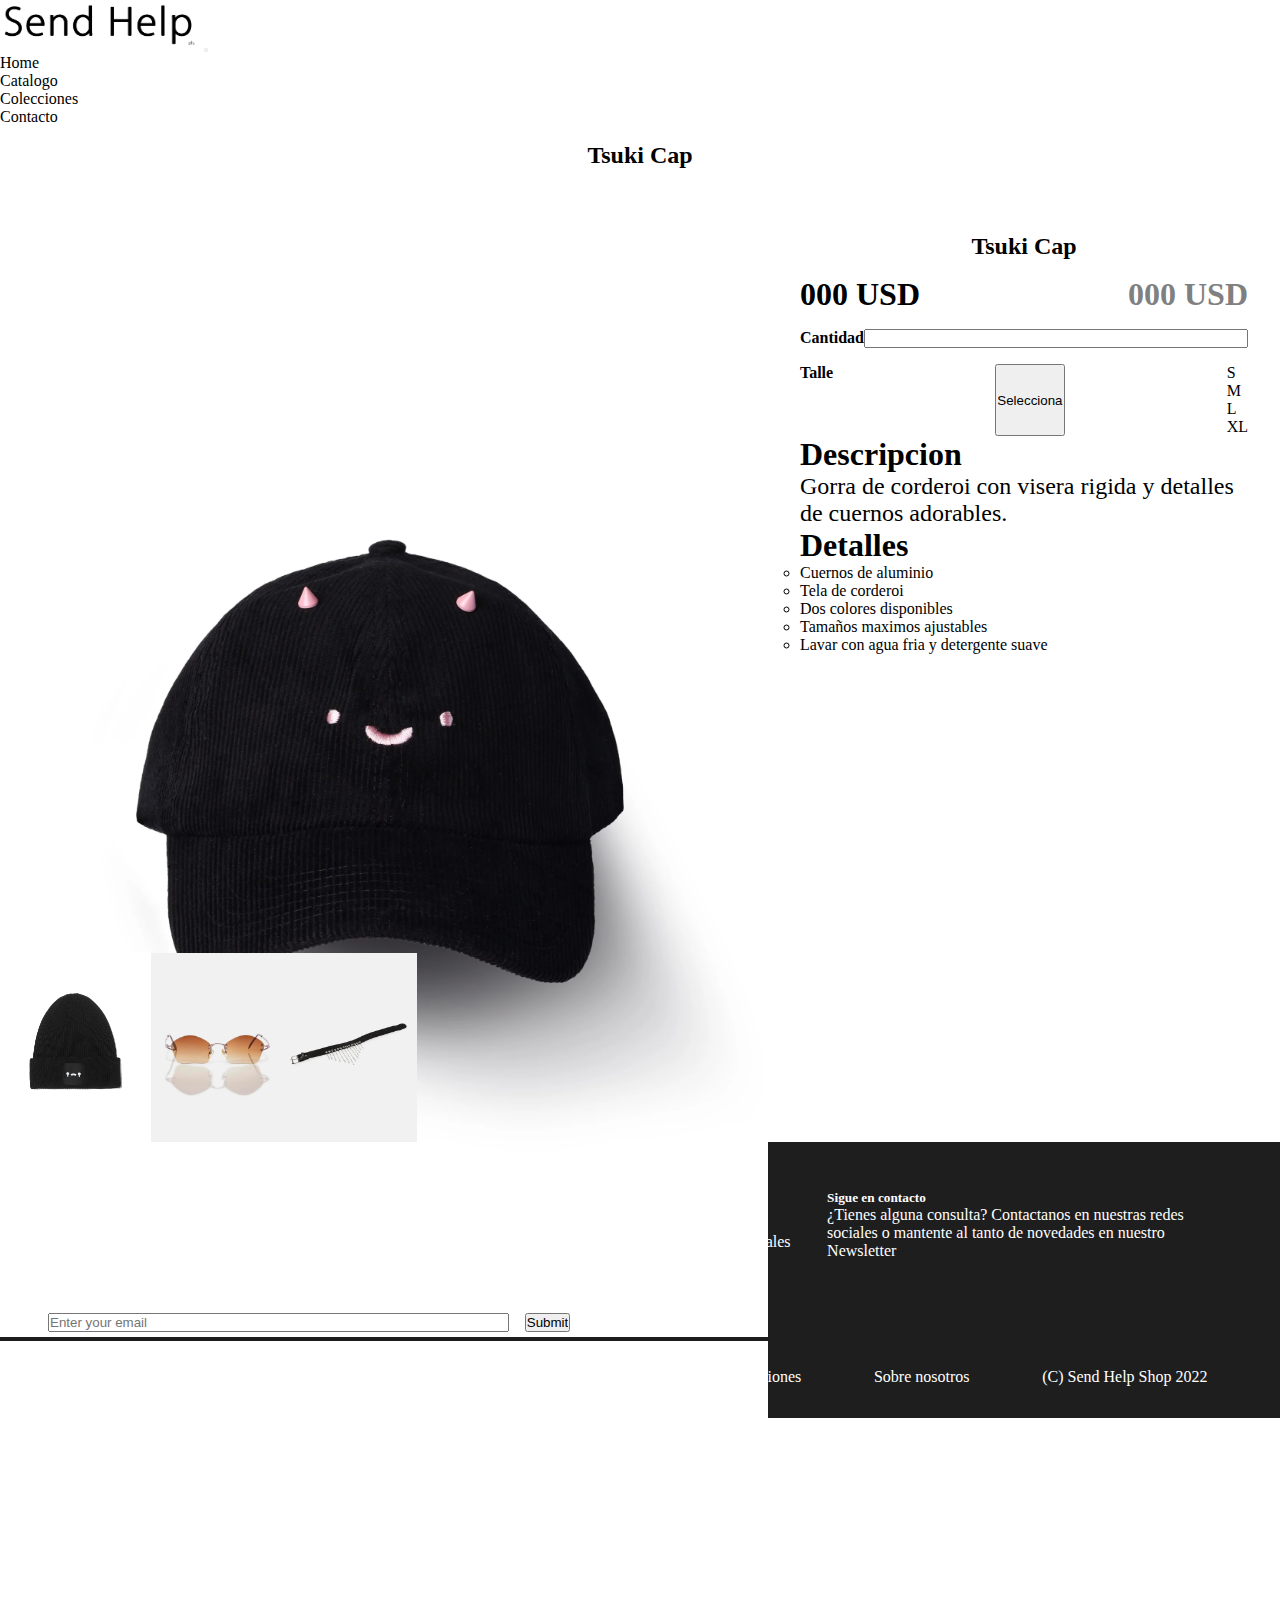
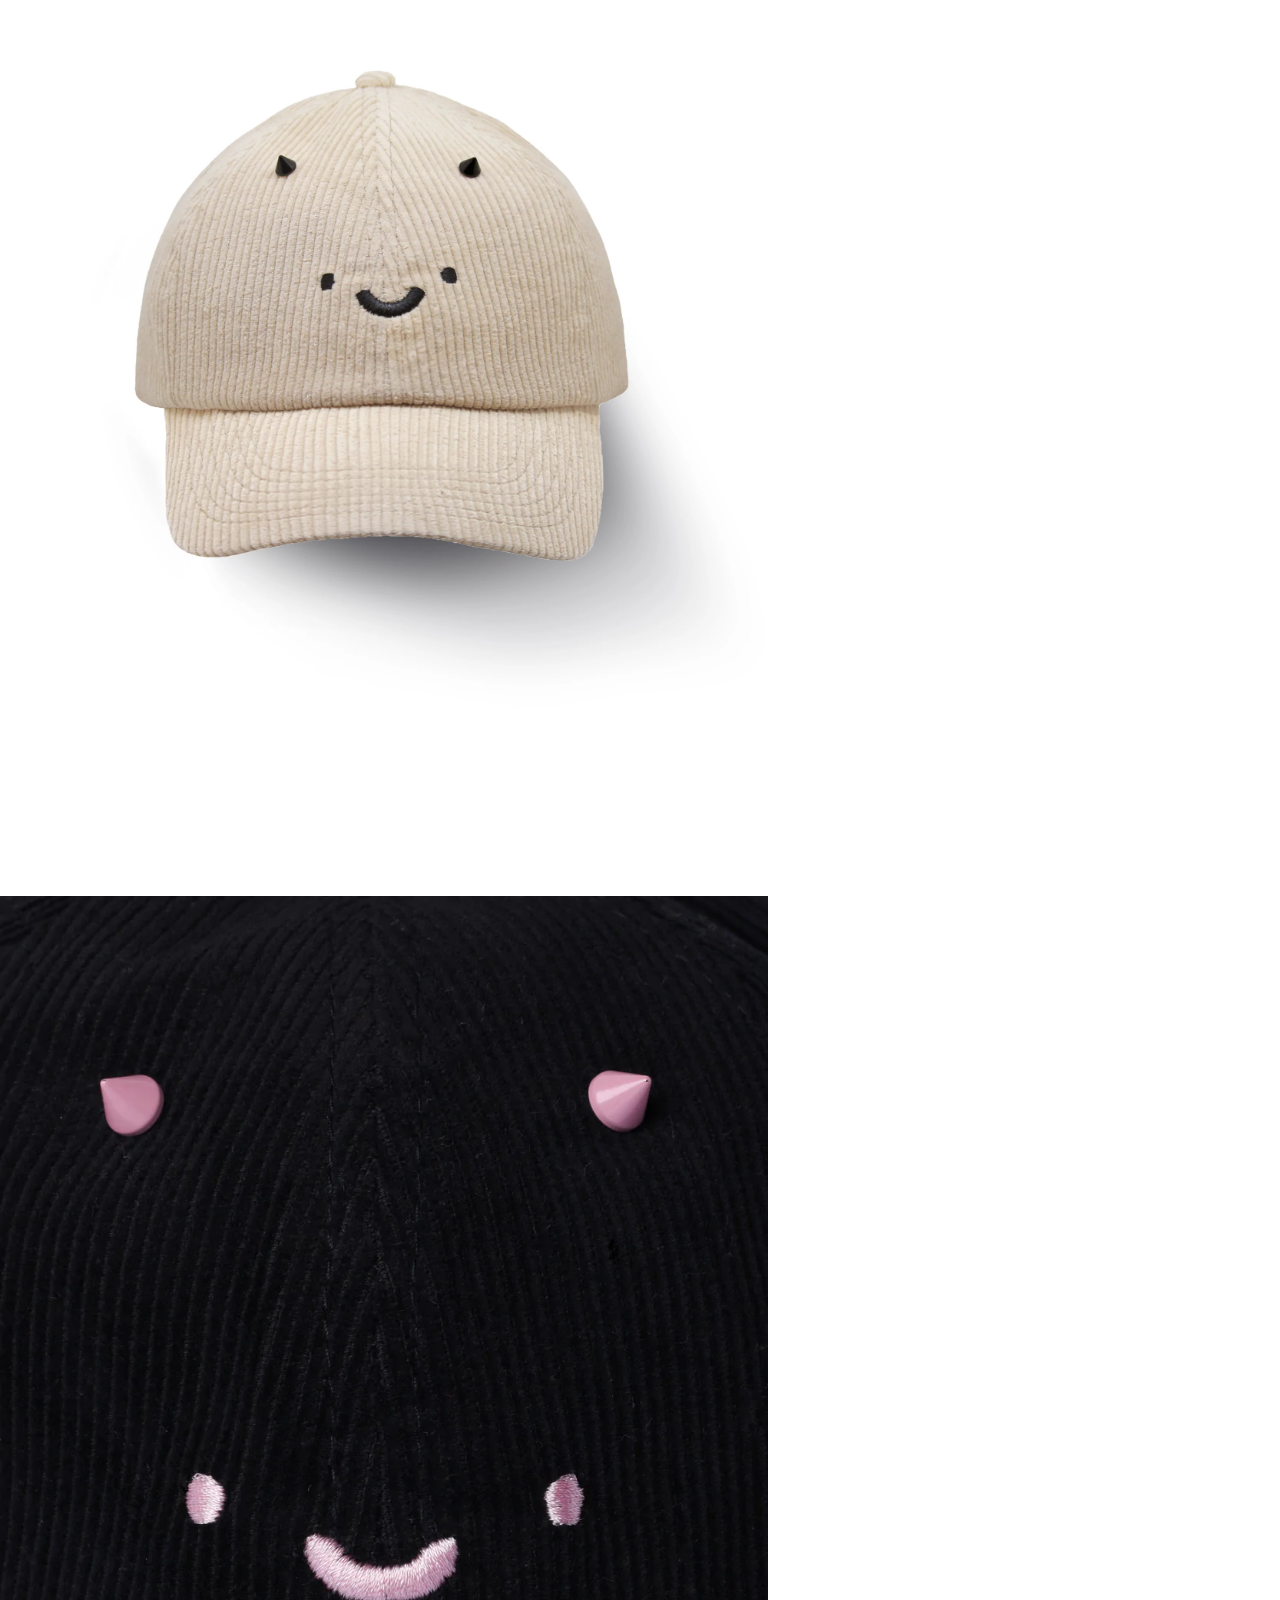
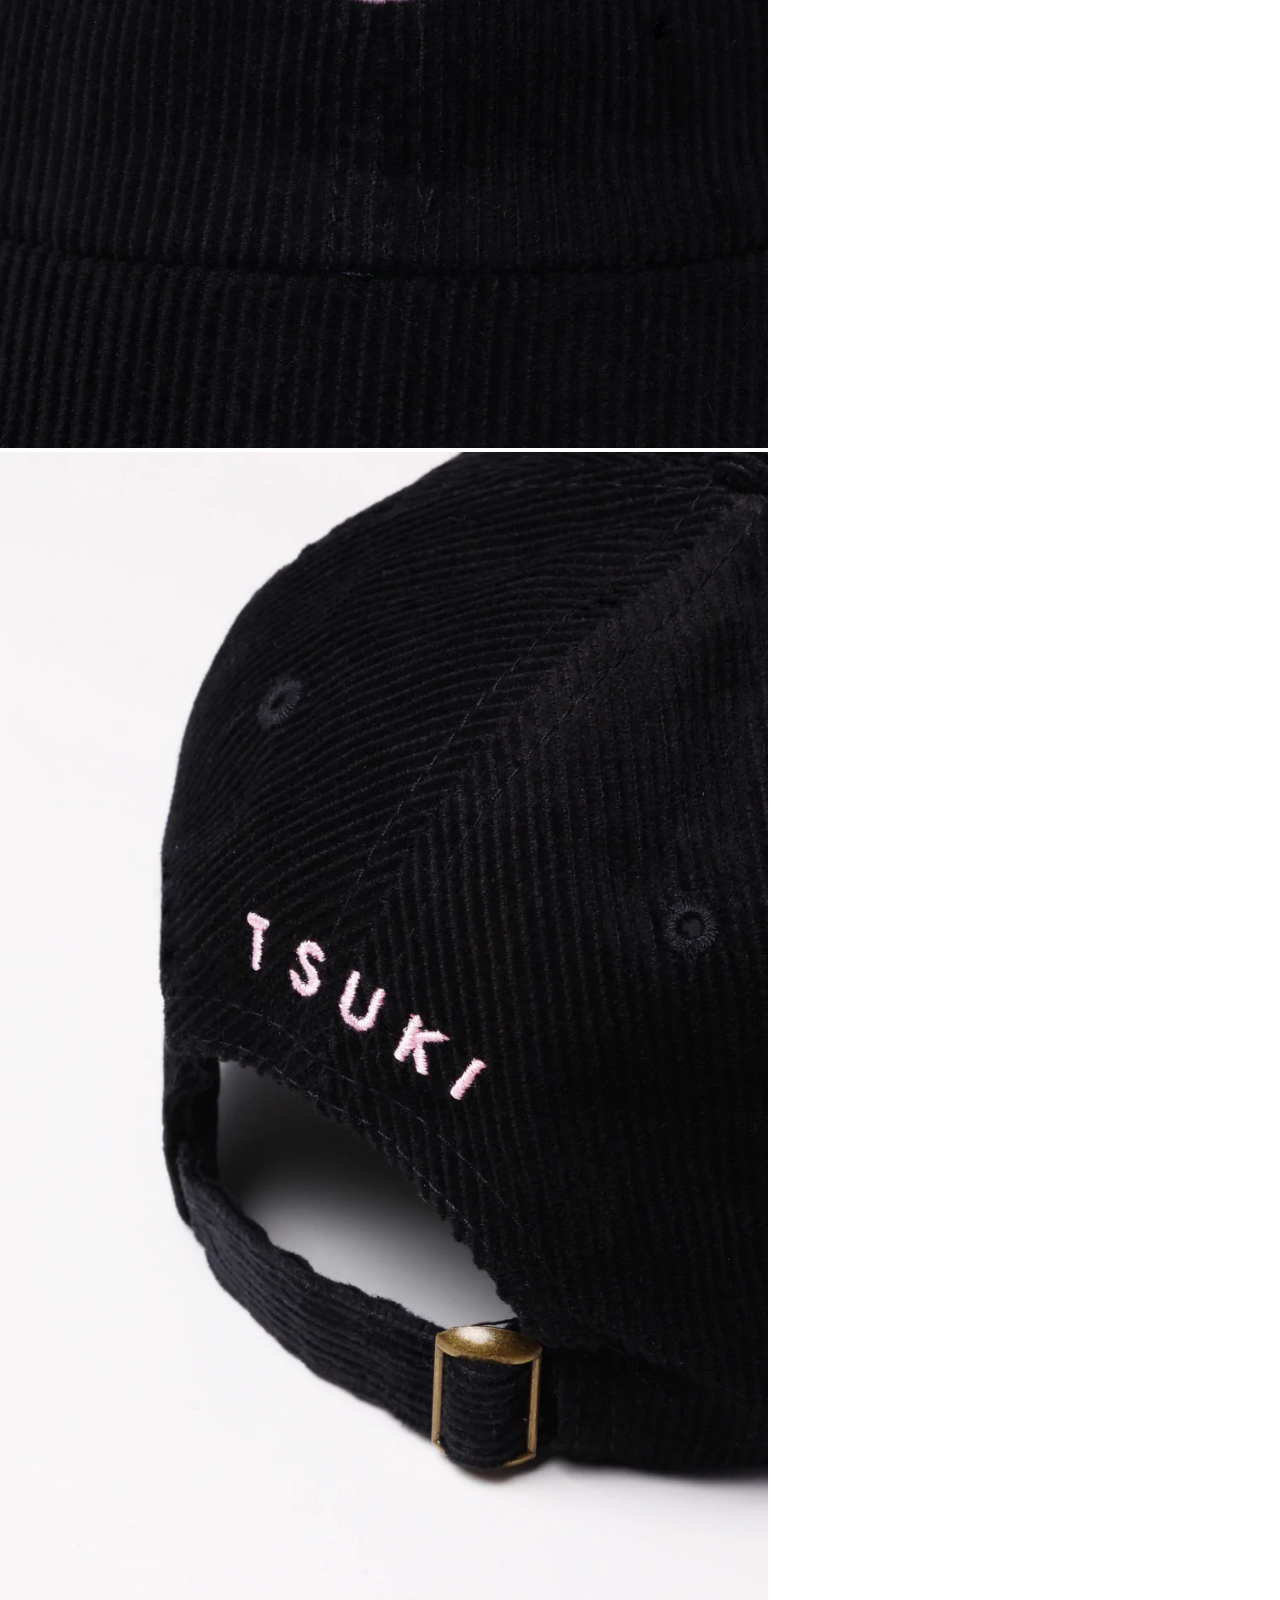
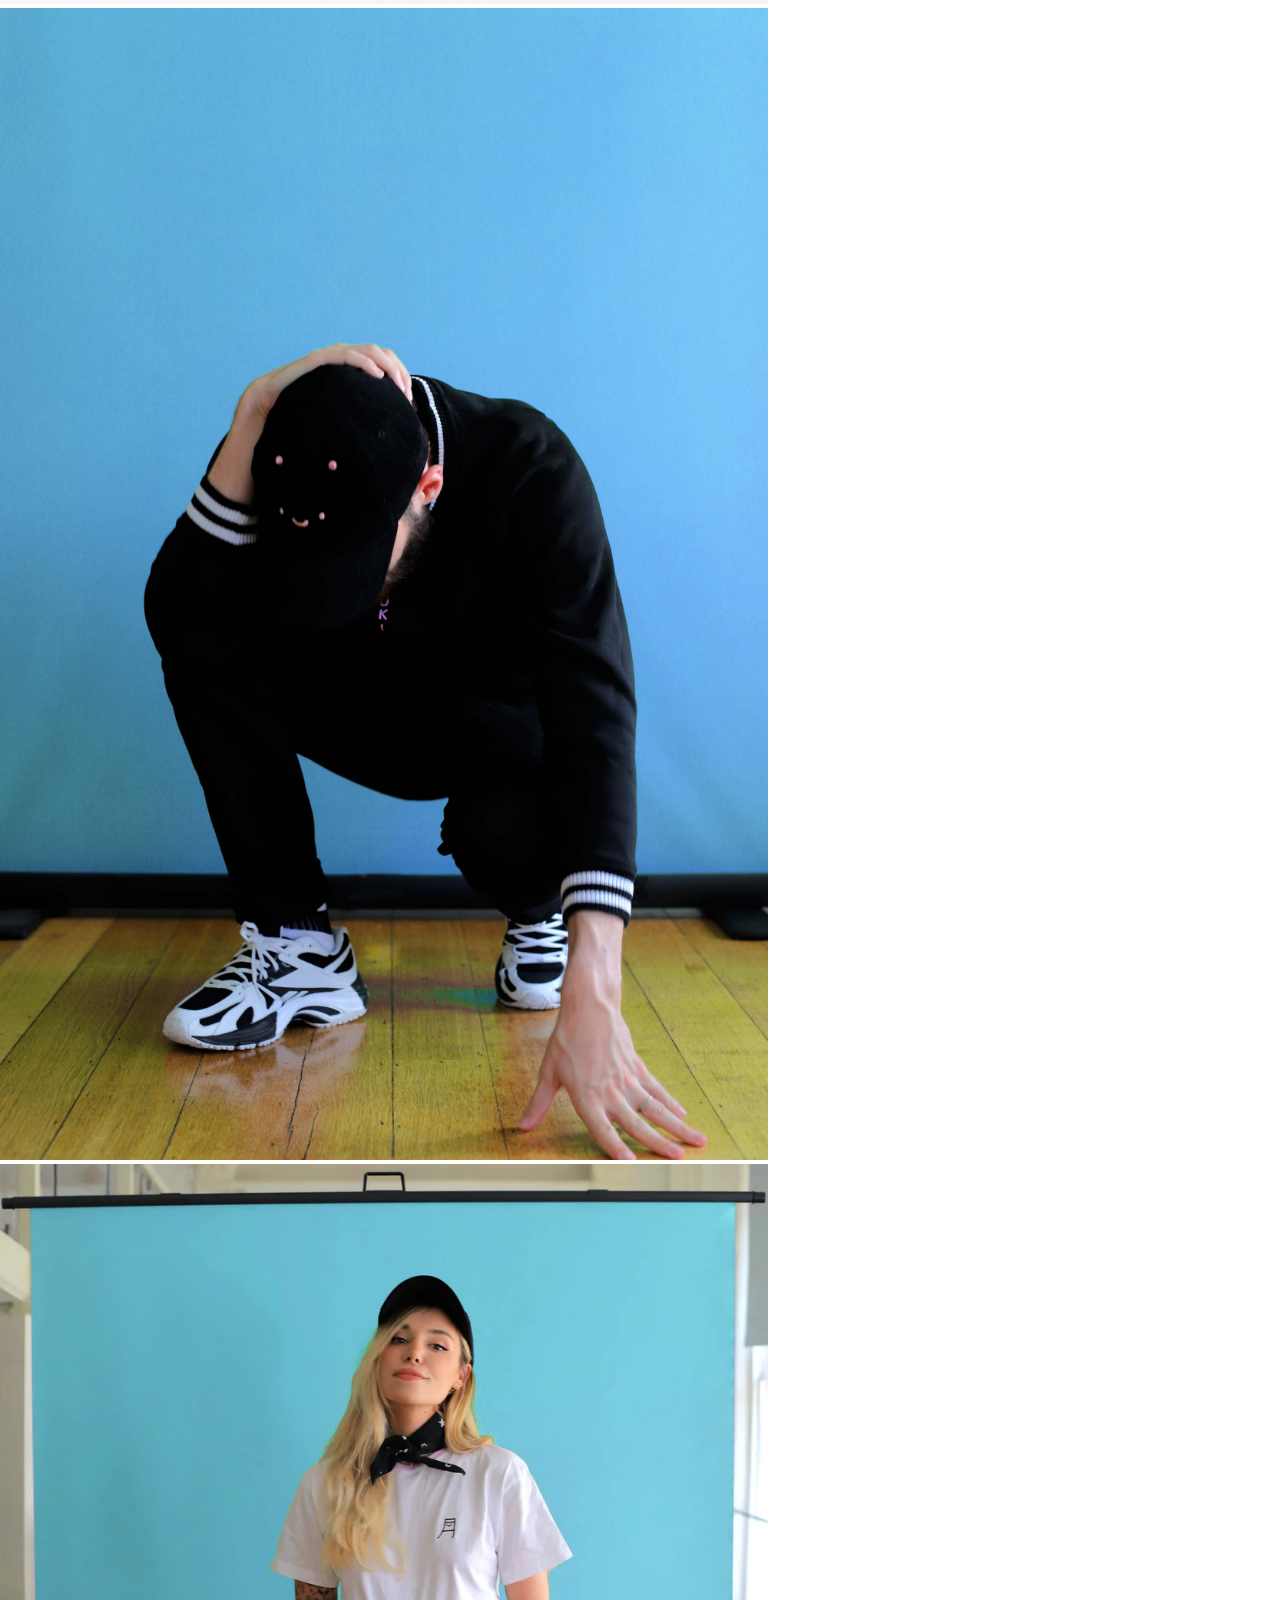
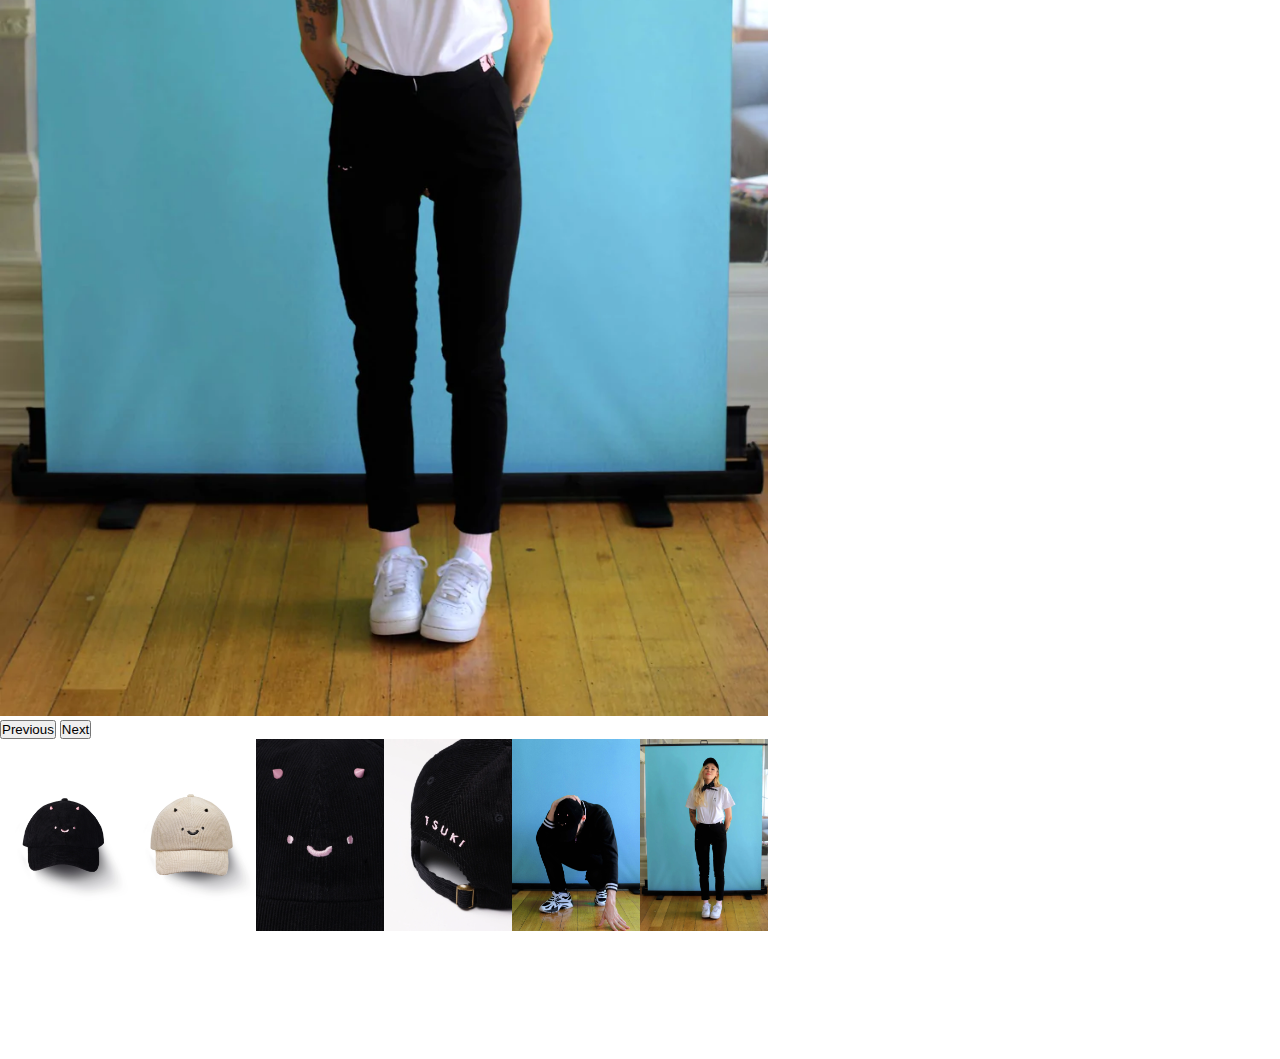
==== pages/articulo.html @ f2916c72 "Inicio de proyecto con SASS para Tercera Entrega" ====
<!DOCTYPE html>
<html lang="en">
<head>
    <meta charset="UTF-8">
    <meta http-equiv="X-UA-Compatible" content="IE=edge">
    <meta name="viewport" content="width=device-width, initial-scale=1.0">
    <link href="https://cdn.jsdelivr.net/npm/bootstrap@5.3.0-alpha1/dist/css/bootstrap.min.css" rel="stylesheet" integrity="sha384-GLhlTQ8iRABdZLl6O3oVMWSktQOp6b7In1Zl3/Jr59b6EGGoI1aFkw7cmDA6j6gD" crossorigin="anonymous">
    <link rel="stylesheet" href="../css/style.css">
    <link rel="shortcut icon" href="../assets/logo/Send Help Logo.jpg" type="image/x-icon">
    <title>Send help | Articulo</title>
</head>
<body>

    <header class="container-fluid">
        <nav class="navbar navbar-expand-xl bg-light">

            <div class="container-fluid position-relative">

                <a class="navbar-brand position-relative top-0 start-50 translate-middle-x"
                    href="../index.html"><img class="nav_Logo"
                        src="../assets/logo/SendHelpLetras-removebg-preview.png" alt=""></a>

                <button class="navbar-toggler" type="button" data-bs-toggle="collapse" data-bs-target="#navbarNav"
                    aria-controls="navbarNav" aria-expanded="false" aria-label="Toggle navigation">
                    <span class="navbar-toggler-icon"></span>
                </button>

                <div class="collapse navbar-collapse" id="navbarNav">
                    <ul class="navbar-nav">
                        <li class="nav-item">
                            <a class="nav-link" href="../index.html">Home</a>
                        </li>
                        <li class="nav-item">
                            <a class="nav-link active" aria-current="page" href="./catalogo.html">Catalogo</a>
                        </li>
                        <li class="nav-item">
                            <a class="nav-link" href="./colecciones.html">Colecciones</a>
                        </li>
                        <li class="nav-item">
                            <a class="nav-link" href="./contacto.html">Contacto</a>
                        </li>
                    </ul>
                </div>
            </div>
        </nav>
    </header>

    <main>
        <h2>Tsuki Cap</h2>

        <div class="contenedor_Articulo">

            <div class="contenedor_imagenesArticulo">
                <div>
                    <section class="carrusel_Articulo">
                        <div id="carouselExample" class="carousel slide">
                            <div class="carousel-inner">
                                <div class="carousel-item active">
                                    <img src="../assets/items/itemModelo/1_947bdbda-9393-4271-b7d5-4ad344089742_3000x.jpg" alt="...">
                                </div>
                                <div class="carousel-item">
                                    <img src="../assets/items/itemModelo/TSUKIFINALBEIGECORDCAP_3000x.jpg" alt="...">
                                </div>
                                <div class="carousel-item">
                                    <img src="../assets/items/itemModelo/3-2_900x.jpg" alt="...">
                                </div>
                                <div class="carousel-item">
                                    <img src="../assets/items/itemModelo/4_121a24c6-5c6f-457e-956a-53cdf0ed9ec7_900x.jpg" alt="...">
                                </div>
                                <div class="carousel-item">
                                    <img src="../assets/items/itemModelo/4_ff83d122-80fb-4cc2-90c5-317398b407e3_3000x.jpg" alt="...">
                                </div>
                                <div class="carousel-item">
                                    <img src="../assets/items/itemModelo/IMG_7463XX1_900x.jpg" alt="...">
                                </div>
                            </div>

                            <button class="carousel-control-prev" type="button" data-bs-target="#carouselExample" data-bs-slide="prev">
                                <span class="carousel-control-prev-icon" aria-hidden="true"></span>
                                <span class="visually-hidden">Previous</span>
                            </button>
                            <button class="carousel-control-next" type="button" data-bs-target="#carouselExample" data-bs-slide="next">
                                <span class="carousel-control-next-icon" aria-hidden="true"></span>
                                <span class="visually-hidden">Next</span>
                            </button>
                        </div>
                    </section>

                    <section class="contenedor_selectorImagenes">
                        <ul class="selector_Imagenes">
                            <li><img src="../assets/items/itemModelo/1_947bdbda-9393-4271-b7d5-4ad344089742_3000x.jpg" alt=""></li>
                            <li><img src="../assets/items/itemModelo/TSUKIFINALBEIGECORDCAP_3000x.jpg" alt=""></li>
                            <li><img src="../assets/items/itemModelo/3-2_900x.jpg" alt=""></li>
                            <li><img src="../assets/items/itemModelo/4_121a24c6-5c6f-457e-956a-53cdf0ed9ec7_900x.jpg" alt=""></li>
                            <li><img src="../assets/items/itemModelo/4_ff83d122-80fb-4cc2-90c5-317398b407e3_3000x.jpg" alt=""></li>
                            <li><img src="../assets/items/itemModelo/IMG_7463XX1_900x.jpg" alt=""></li>
                        </ul>
                    </section>
                </div>

                <section class="descripcion_Articulo">
                    <h2>Tsuki Cap</h2>
                    <div class="precio_Articulo">
                        <h3 class="precio_Principal">000 USD</h3>
                        <h3 class="precio_Secundario">000 USD</h3>
                    </div>

                    <div class="selectores_Articulo">

                        <div class="selector_Cantidad">
                            <h4>Cantidad</h4>
                            <input type="number">
                        </div>

                        <div class="selector_Talle">
                            <h4>Talle</h4>
                            <button class="btn btn-secondary dropdown-toggle" type="button" data-bs-toggle="dropdown" aria-expanded="false">
                                Selecciona
                            </button>
                            <ul class="dropdown-menu">
                                <li><a class="dropdown-item" href="#">S</a></li>
                                <li><a class="dropdown-item" href="#">M</a></li>
                                <li><a class="dropdown-item" href="#">L</a></li>
                                <li><a class="dropdown-item" href="#">XL</a></li>
                            </ul>
                        </div>

                    </div>

                    <div>
                        <h3>Descripcion</h3>
                        <p>Gorra de corderoi con visera rigida y detalles de cuernos adorables.</p>
                    </div>

                    <div>
                        <h3>Detalles</h3>
                        <ul class="lista_detallesArticulo">
                            <li>Cuernos de aluminio</li>
                            <li>Tela de corderoi</li>
                            <li>Dos colores disponibles</li>
                            <li>Tamaños maximos ajustables</li>
                            <li>Lavar con agua fria y detergente suave</li>
                        </ul>
                    </div>

                </section>
                
            </div>

            <section class="contenedor_articulosSimilares">
                <ul class="articulosSimilares">
                    <li><img src="../assets/items/Accesorios/blacksadbeaniehero11_551d4437-b3ef-46f5-9b66-53be0fa9742d_3000x.jpg" alt=""></li>
                    <li><img src="../assets/items/Accesorios/csSOk3qRBYEyAIROTX3K0BzNfmSfKBst-24.jpg" alt=""></li>
                    <li><img src="../assets/items/Accesorios/PETXSUXO0dZuJSAOC5gVINvfIGoV1FeS-24.jpg" alt=""></li>
                </ul>
            </section>

        </div>

    </main>

    <footer>

        <div class="contenedor_Filosofia">
            <div class="textBox_Filosofia">
                <h5>Diseño creativo</h5>
                <p>Catalogo diseñado de una forma creativa y divertida con cariño puesto en cada uno de los articulos</p>
            </div>
            <div class="textBox_Filosofia">
                <h5>Etica en los recursos</h5>
                <p>Nos aseguramos que nuestros productos provengan de origen responsable, asegurando la calidad de los materiales</p>
            </div>
            <div class="textBox_Filosofia">
                <h5>Sigue en contacto</h5>
                <p>¿Tienes alguna consulta? Contactanos en nuestras redes sociales o mantente al tanto de novedades en nuestro Newsletter</p>
            </div>
        </div>

        <div class="contenedor_Contactos">

                <div class="newsletter">
                    <h5>Newsletter</h5>
                    <div class="cont_newsletter">
                        <input class="textField_newsletter" type="text" placeholder="Enter your email">
                        <input type="submit" value="Submit">
                    </div>
                </div>

                <div class="redesSociales">
                    <h5>Redes Sociales</h5>
                    <div class="cont_redesSociales">
                        <a class="logos_redesSociales" href="https://www.instagram.com">
                            <img src="../assets/logo/instagram.png" alt="">
                        </a>

                        <a class="logos_redesSociales" href="https://www.facebook.com">
                            <img src="../assets/logo/facebook.png" alt="">
                        </a>
                    </div>
                </div>
        </div>
            
            <ul class="contenedor_ListBottom">
                <li><a href="">Atencion al cliente</a></li>
                <li><a href="">Informacion de envio</a></li>
                <li><a href="">Colaboraciones</a></li>
                <li><a href="">Terminos y condiciones</a></li>
                <li><a href="">Sobre nosotros</a></li>
                <li><a href="">(C) Send Help Shop 2022</a></li>
            </ul>
        
        </div>

    </footer>

</body>
    <script src="https://cdn.jsdelivr.net/npm/@popperjs/core@2.11.6/dist/umd/popper.min.js" integrity="sha384-oBqDVmMz9ATKxIep9tiCxS/Z9fNfEXiDAYTujMAeBAsjFuCZSmKbSSUnQlmh/jp3" crossorigin="anonymous"></script>

    <script src="https://cdn.jsdelivr.net/npm/bootstrap@5.3.0-alpha1/dist/js/bootstrap.min.js" integrity="sha384-mQ93GR66B00ZXjt0YO5KlohRA5SY2XofN4zfuZxLkoj1gXtW8ANNCe9d5Y3eG5eD" crossorigin="anonymous"></script>
</html>
---- css/style.css ----
@import url("https://fonts.googleapis.com/css2?family=Open+Sans:wght@300&display=swap");
h2 h3 p {
  font-style: "Open Sans"; }

* {
  margin: 0;
  padding: 0;
  box-sizing: border-box; }
  * a {
    text-decoration: none;
    color: black; }
  * ul, * li {
    list-style-type: none;
    margin: 0;
    padding: 0; }

.nav_Logo {
  width: 200px;
  height: 50px; }

footer {
  background-color: #1e1e1e;
  color: white;
  padding: 2rem; }
  footer a {
    color: white; }
  footer .contenedor_Filosofia {
    display: flex;
    flex-direction: column;
    align-items: center; }
    footer .contenedor_Filosofia .textBox_Filosofia {
      margin: 1rem; }
  footer .contenedor_Contactos {
    display: flex;
    flex-direction: column;
    align-items: center;
    margin-bottom: 1rem; }
    footer .contenedor_Contactos .newsletter {
      display: flex;
      flex-direction: column;
      width: 90%;
      margin-bottom: 1rem; }
      footer .contenedor_Contactos .newsletter .cont_newsletter {
        display: flex;
        flex-direction: row;
        gap: 1rem; }
        footer .contenedor_Contactos .newsletter .cont_newsletter .textField_newsletter {
          width: 80%; }
    footer .contenedor_Contactos .redesSociales {
      display: flex;
      flex-direction: column;
      width: 90%;
      margin-bottom: 1rem; }
      footer .contenedor_Contactos .redesSociales .cont_redesSociales {
        display: flex;
        flex-direction: row;
        gap: 0.5rem; }
        footer .contenedor_Contactos .redesSociales .cont_redesSociales .logos_redesSociales img {
          width: 24px;
          height: 24px; }
  footer .contenedor_ListBottom {
    display: flex;
    justify-content: space-around;
    flex-wrap: wrap;
    padding: 0 1rem;
    gap: 2%; }

main h2 {
  text-align: center;
  margin: 1rem; }

main h3 {
  font-size: xx-large; }

main p {
  font-size: x-large; }

main .contenedor_carruselInicio .item_Carrusel img {
  width: fit-content;
  height: 80vh;
  object-fit: cover; }

main .contenedor_carruselOfertas .imagen_Card {
  display: flex;
  height: 120vw;
  align-items: center;
  justify-content: center; }
  main .contenedor_carruselOfertas .imagen_Card img {
    max-width: 95%;
    max-height: 95%; }

main .contenedor_carruselOfertas .card-body {
  display: flex;
  align-items: flex-end;
  justify-content: center;
  height: 100%;
  width: 100%; }

main .contenedor_Novedades .contenedor_overlayNovedades {
  position: relative; }
  main .contenedor_Novedades .contenedor_overlayNovedades img {
    opacity: 1;
    display: block;
    max-width: 100%;
    height: 50vh;
    object-fit: cover;
    transition: .5s ease;
    backface-visibility: hidden; }
  main .contenedor_Novedades .contenedor_overlayNovedades .texto_Novedades {
    transition: .5s ease;
    opacity: 0;
    position: absolute;
    top: 50%;
    left: 45%;
    transform: translate(-40%, -40%);
    -ms-transform: translate(-40%, -40%); }
  main .contenedor_Novedades .contenedor_overlayNovedades .texto_NovedadesNoHover {
    position: absolute;
    top: 50%;
    left: 45%;
    transform: translate(-40%, -40%);
    -ms-transform: translate(-40%, -40%);
    color: white;
    text-shadow: 1px 2px rgba(0, 0, 0, 0.603);
    font-size: larger; }
  main .contenedor_Novedades .contenedor_overlayNovedades:hover img {
    opacity: 0.5; }
  main .contenedor_Novedades .contenedor_overlayNovedades:hover .texto_Novedades {
    opacity: 1; }

main h2 {
  text-align: center; }

main .contenedor_Categoria {
  display: grid;
  grid-template-columns: repeat(2, 1fr);
  grid-template-rows: repeat(2, 1fr); }
  main .contenedor_Categoria div img {
    object-fit: cover;
    width: 100%;
    height: 100%; }

main .contenedor_Coleccion .caratula_Coleccion img {
  object-fit: cover;
  width: 100%;
  height: 100%;
  overflow: hidden; }

main .contenedor_Coleccion .contenedor_itemsColeccion {
  display: grid;
  grid-template-columns: repeat(2, 1fr);
  grid-template-rows: repeat(2, 1fr); }
  main .contenedor_Coleccion .contenedor_itemsColeccion div img {
    object-fit: cover;
    width: 100%;
    height: 100%; }

main .contenedor_Contacto {
  display: flex;
  flex-direction: column;
  margin: 1rem;
  height: auto; }
  main .contenedor_Contacto .contenedor_Formulario fieldset {
    display: flex;
    flex-direction: column; }
    main .contenedor_Contacto .contenedor_Formulario fieldset .textfield_Datos input {
      width: 100%; }
    main .contenedor_Contacto .contenedor_Formulario fieldset .textfield_Datos textarea {
      width: 100%; }
  main .contenedor_Contacto .contenedor_Formulario .botones_Formulario {
    padding: 0.5rem; }
    main .contenedor_Contacto .contenedor_Formulario .botones_Formulario input {
      padding: 0.5rem; }
  main .contenedor_Contacto .contenedor_Informacion {
    margin: 1rem;
    background-color: #ebebeb; }

main .contenedor_Articulo .carrusel_Articulo {
  display: flex; }
  main .contenedor_Articulo .carrusel_Articulo .carousel-item img {
    max-width: 100%;
    max-height: 100%; }

main .contenedor_Articulo .contenedor_selectorImagenes .selector_Imagenes {
  display: flex; }
  main .contenedor_Articulo .contenedor_selectorImagenes .selector_Imagenes li {
    height: 25vw; }
    main .contenedor_Articulo .contenedor_selectorImagenes .selector_Imagenes li img {
      max-width: 100%;
      max-height: 100%; }

main .contenedor_Articulo .descripcion_Articulo {
  margin: 2rem; }
  main .contenedor_Articulo .descripcion_Articulo .precio_Articulo {
    display: flex;
    justify-content: space-between; }
    main .contenedor_Articulo .descripcion_Articulo .precio_Articulo .precio_Secundario {
      color: gray; }
  main .contenedor_Articulo .descripcion_Articulo .selectores_Articulo .selector_Talle {
    display: flex;
    justify-content: space-between;
    padding-top: 1rem; }
  main .contenedor_Articulo .descripcion_Articulo .selectores_Articulo .selector_Cantidad {
    display: flex;
    justify-content: space-between;
    padding-top: 1rem; }
    main .contenedor_Articulo .descripcion_Articulo .selectores_Articulo .selector_Cantidad input {
      width: 30vw; }
  main .contenedor_Articulo .descripcion_Articulo .lista_detallesArticulo li {
    list-style-type: circle; }

main .contenedor_Articulo .contenedor_articulosSimilares .articulosSimilares {
  display: flex; }
  main .contenedor_Articulo .contenedor_articulosSimilares .articulosSimilares li {
    height: 21vh;
    justify-content: space-around; }
    main .contenedor_Articulo .contenedor_articulosSimilares .articulosSimilares li img {
      max-width: 100%;
      max-height: 100%; }

@media screen and (min-width: 1200px) {
  main .contenedor_carruselInicio .item_Carrusel img {
    object-position: top; }
  main .contenedor_carruselOfertas .card {
    width: calc(100%/3);
    position: relative; }
    main .contenedor_carruselOfertas .card .imagen_Card {
      flex-direction: row;
      height: 45vw;
      align-items: center;
      justify-content: center; }
  main .contenedor_Novedades img {
    width: fit-content;
    margin-left: auto;
    margin-right: auto; }
  main .contenedor_Categoria {
    grid-template-columns: repeat(4, 1fr);
    grid-template-rows: repeat(1, 1fr); }
  main .contenedor_Coleccion {
    display: flex;
    flex-direction: column;
    justify-content: space-around; }
    main .contenedor_Coleccion div {
      display: flex;
      flex-direction: row; }
  main .contenedor_Articulo {
    display: flex;
    flex-direction: column; }
    main .contenedor_Articulo .contenedor_imagenesArticulo {
      display: flex;
      flex-direction: row;
      justify-content: space-around;
      height: 60vw; }
      main .contenedor_Articulo .contenedor_imagenesArticulo div .carrusel_Articulo .carousel-item {
        width: 100%; }
        main .contenedor_Articulo .contenedor_imagenesArticulo div .carrusel_Articulo .carousel-item img {
          max-width: 100%;
          max-height: 100%; }
  main .contenedor_Contacto {
    flex-direction: row;
    justify-content: space-around; }
    main .contenedor_Contacto .contenedor_Formulario {
      width: 70%; }
    main .contenedor_Contacto .contenedor_Informacion {
      display: flex;
      flex-direction: column;
      justify-content: center; }
  footer .contenedor_Filosofia {
    display: flex;
    flex-direction: row; }
  footer .contenedor_Contactos {
    display: flex;
    flex-direction: row;
    justify-content: space-around; }
    footer .contenedor_Contactos .newsletter {
      margin: 1rem; }
    footer .contenedor_Contactos .redesSociales {
      margin: 1rem; } }
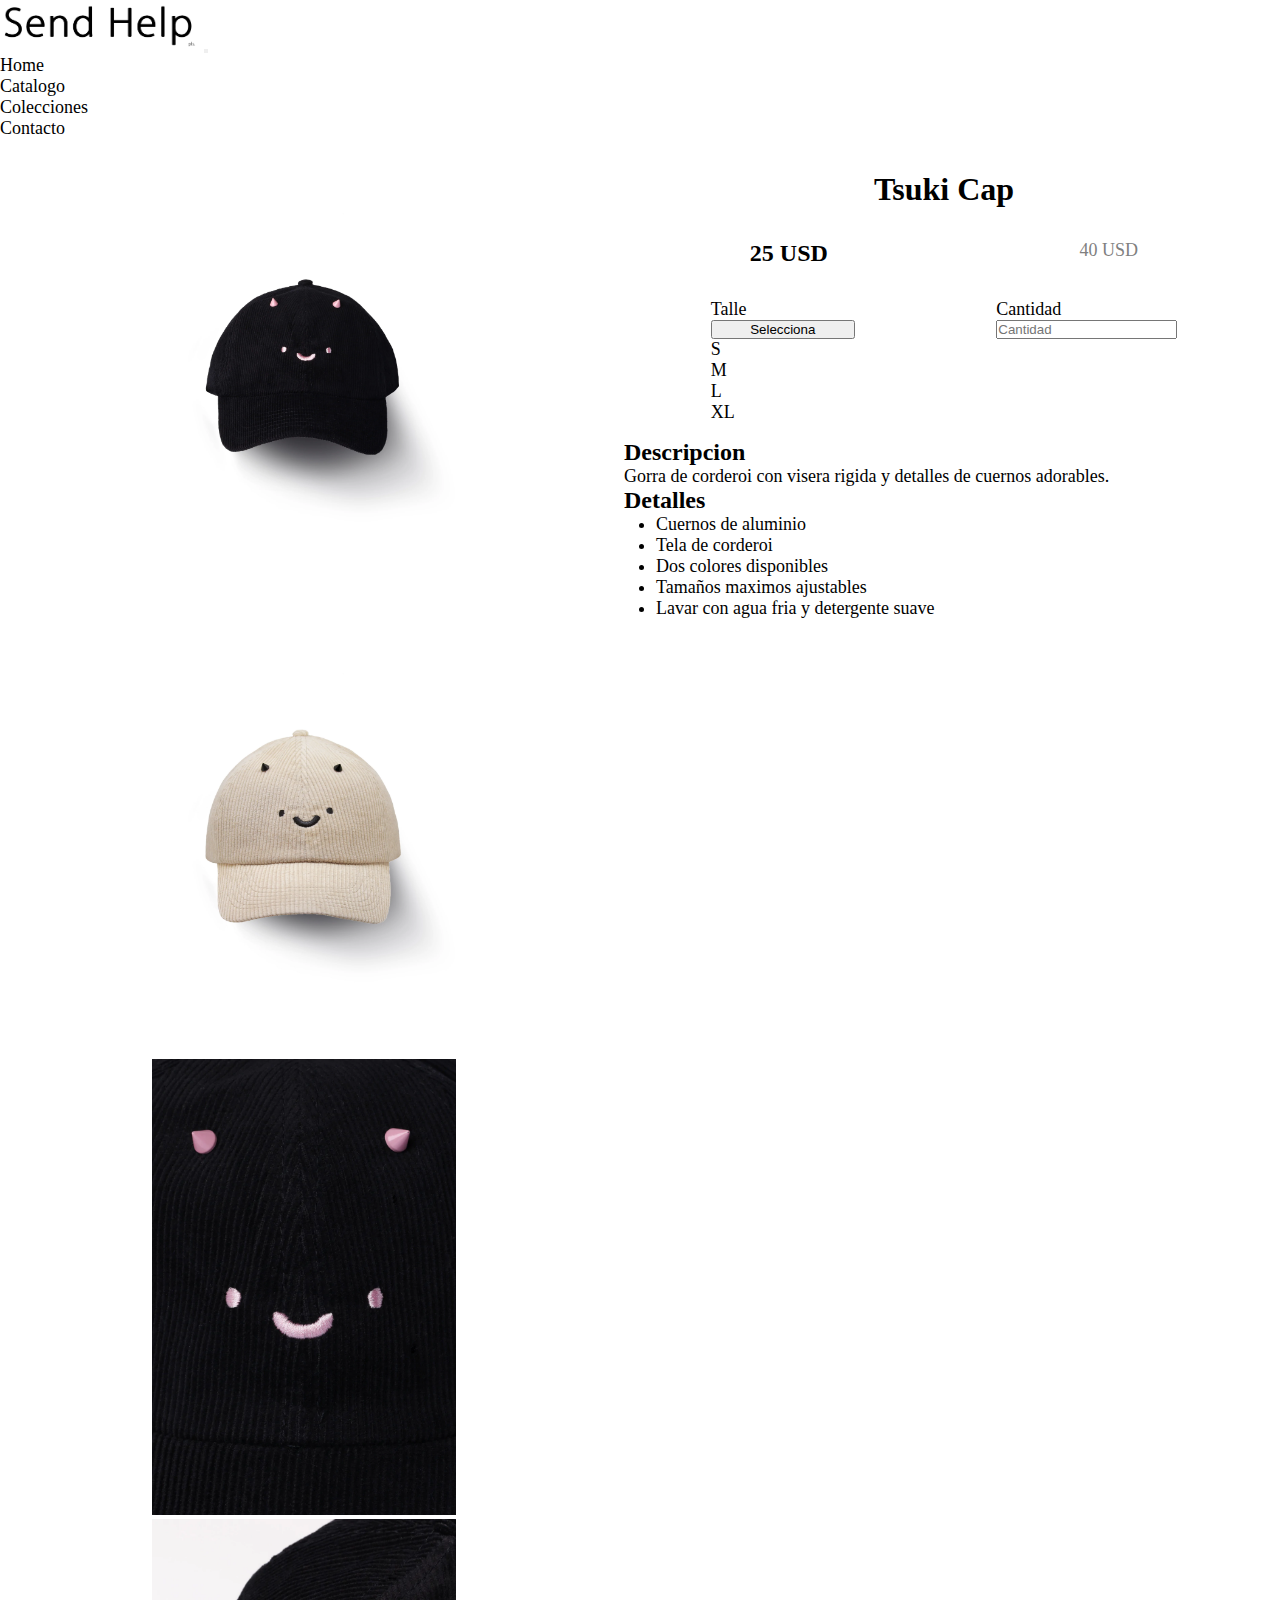
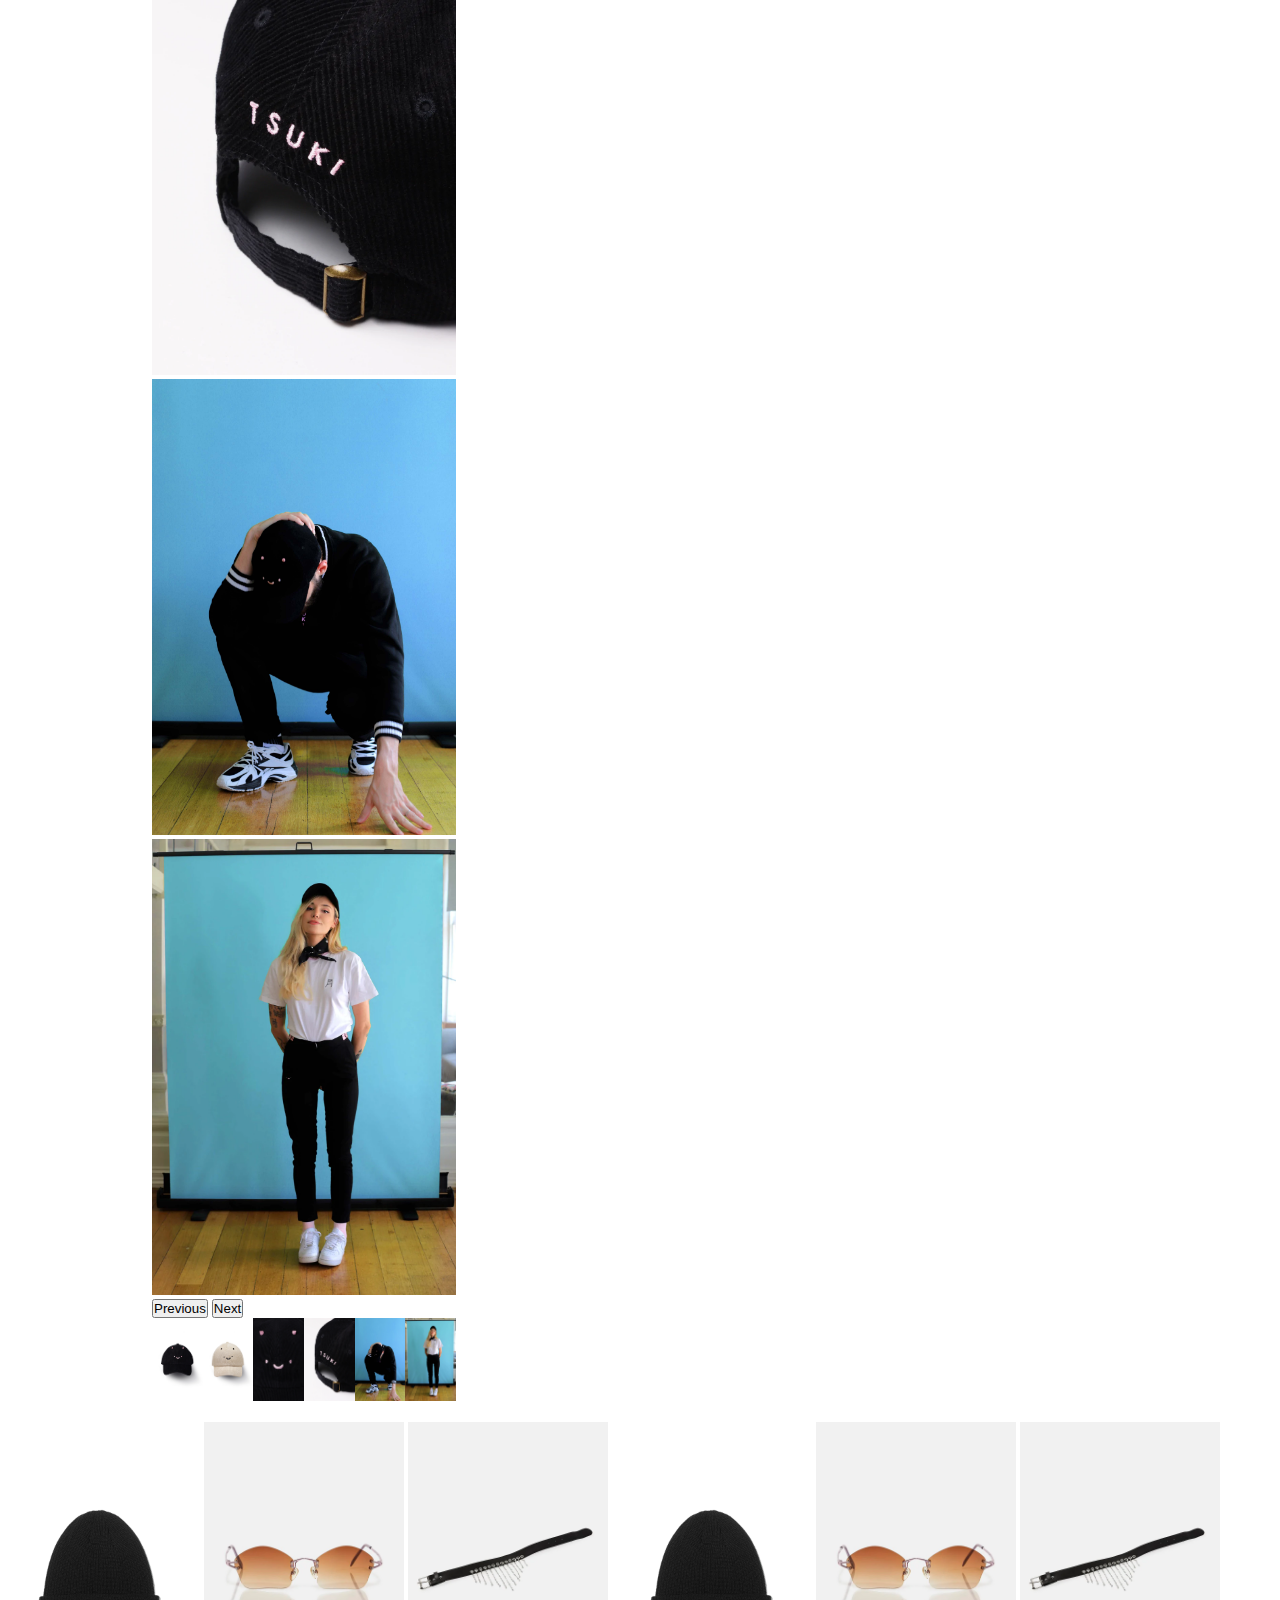
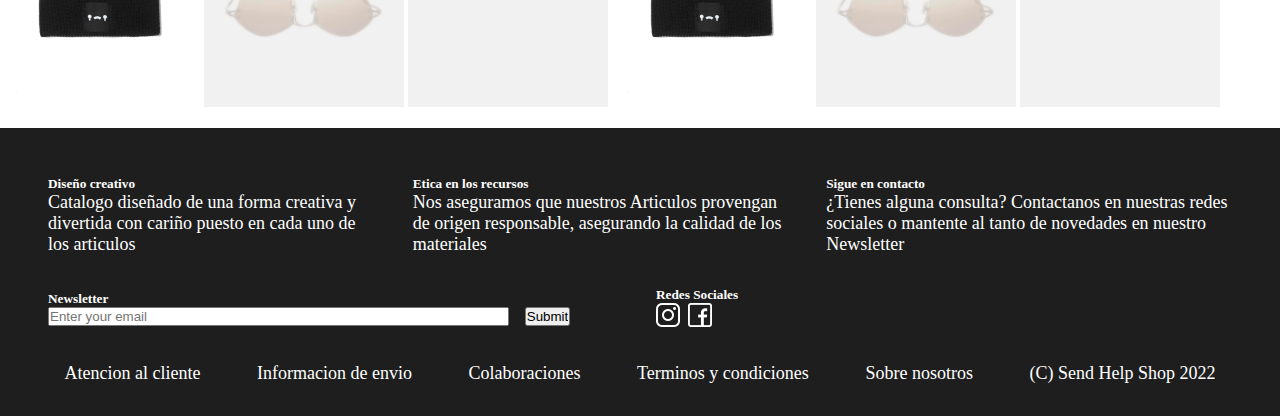
==== commit 58844c9a: "Correccion de links y limpieza de codigo" ====
--- a/pages/articulo.html
+++ b/pages/articulo.html
@@ -4,14 +4,24 @@
     <meta charset="UTF-8">
     <meta http-equiv="X-UA-Compatible" content="IE=edge">
     <meta name="viewport" content="width=device-width, initial-scale=1.0">
+    <meta name="keywords" content="Sendhelp, Tienda de ropa, Altenativo, Punk, SendHelp Shop, articulo, comprar, carrito">
+    <meta name="description" content="Encuentra tu estilo y simplemente uno nuevo.">
+    <meta name="author" content="Manuel Talavera">
+    <meta name="copyright" content="SendHelp Shop - Derechos Reservados">
+    <!-- OpenGraph -->
+    <meta property="og: title" content="SendHelp Shop | Tsuki Cap">
+    <meta property="og: description" content="Gorra de corderoi con visera rigida y detalles de cuernos adorables.">
+    <meta property="og: image" content="https://drive.google.com/file/d/1_we-aAZeo7Jkni8_7mkUnAgVnQiZ3S8G/view?usp=sharing">
+    <meta property="og: url" content="https://sadcoffe12.github.io/PreEntrega3-Talavera/articulo.html">
+    <meta property="og: locale" content="es_ES">
+    <!-- Links -->
     <link href="https://cdn.jsdelivr.net/npm/bootstrap@5.3.0-alpha1/dist/css/bootstrap.min.css" rel="stylesheet" integrity="sha384-GLhlTQ8iRABdZLl6O3oVMWSktQOp6b7In1Zl3/Jr59b6EGGoI1aFkw7cmDA6j6gD" crossorigin="anonymous">
-    <link rel="stylesheet" href="../css/style.css">
-    <link rel="shortcut icon" href="../assets/logo/Send Help Logo.jpg" type="image/x-icon">
-    <title>Send help | Articulo</title>
+    <link rel="stylesheet" href="/css/style.css">
+    <title>Send Help | Articulo</title>
 </head>
 <body>
-
     <header class="container-fluid">
+        <h1>SendHelp Shop | $articuloSeleccionado</h1>
         <nav class="navbar navbar-expand-xl bg-light">
 
             <div class="container-fluid position-relative">
@@ -46,119 +56,121 @@
     </header>
 
     <main>
-        <h2>Tsuki Cap</h2>
-
-        <div class="contenedor_Articulo">
-
-            <div class="contenedor_imagenesArticulo">
-                <div>
-                    <section class="carrusel_Articulo">
-                        <div id="carouselExample" class="carousel slide">
-                            <div class="carousel-inner">
-                                <div class="carousel-item active">
-                                    <img src="../assets/items/itemModelo/1_947bdbda-9393-4271-b7d5-4ad344089742_3000x.jpg" alt="...">
-                                </div>
-                                <div class="carousel-item">
-                                    <img src="../assets/items/itemModelo/TSUKIFINALBEIGECORDCAP_3000x.jpg" alt="...">
-                                </div>
-                                <div class="carousel-item">
-                                    <img src="../assets/items/itemModelo/3-2_900x.jpg" alt="...">
-                                </div>
-                                <div class="carousel-item">
-                                    <img src="../assets/items/itemModelo/4_121a24c6-5c6f-457e-956a-53cdf0ed9ec7_900x.jpg" alt="...">
-                                </div>
-                                <div class="carousel-item">
-                                    <img src="../assets/items/itemModelo/4_ff83d122-80fb-4cc2-90c5-317398b407e3_3000x.jpg" alt="...">
-                                </div>
-                                <div class="carousel-item">
-                                    <img src="../assets/items/itemModelo/IMG_7463XX1_900x.jpg" alt="...">
-                                </div>
-                            </div>
-
-                            <button class="carousel-control-prev" type="button" data-bs-target="#carouselExample" data-bs-slide="prev">
-                                <span class="carousel-control-prev-icon" aria-hidden="true"></span>
-                                <span class="visually-hidden">Previous</span>
-                            </button>
-                            <button class="carousel-control-next" type="button" data-bs-target="#carouselExample" data-bs-slide="next">
-                                <span class="carousel-control-next-icon" aria-hidden="true"></span>
-                                <span class="visually-hidden">Next</span>
-                            </button>
+
+        <section class="informacion_Articulo">
+
+            <section class="imagenes_Articulo">
+                <div class="carrusel_Fotos">
+                    <div id="carouselExample" class="carousel slide">
+                        <div class="carousel-inner">
+                            <div class="carousel-item active">
+                                <img src="../assets/items/itemModelo/1_947bdbda-9393-4271-b7d5-4ad344089742_3000x.jpg" alt="...">
+                            </div>
+                            <div class="carousel-item">
+                                <img src="../assets/items/itemModelo/TSUKIFINALBEIGECORDCAP_3000x.jpg" alt="...">
+                            </div>
+                            <div class="carousel-item">
+                                <img src="../assets/items/itemModelo/3-2_900x.jpg" alt="...">
+                            </div>
+                            <div class="carousel-item">
+                                <img src="../assets/items/itemModelo/4_121a24c6-5c6f-457e-956a-53cdf0ed9ec7_900x.jpg" alt="...">
+                            </div>
+                            <div class="carousel-item">
+                                <img src="../assets/items/itemModelo/4_ff83d122-80fb-4cc2-90c5-317398b407e3_3000x.jpg" alt="...">
+                            </div>
+                            <div class="carousel-item">
+                                <img src="../assets/items/itemModelo/IMG_7463XX1_900x.jpg" alt="...">
+                            </div>
                         </div>
-                    </section>
-
-                    <section class="contenedor_selectorImagenes">
-                        <ul class="selector_Imagenes">
-                            <li><img src="../assets/items/itemModelo/1_947bdbda-9393-4271-b7d5-4ad344089742_3000x.jpg" alt=""></li>
-                            <li><img src="../assets/items/itemModelo/TSUKIFINALBEIGECORDCAP_3000x.jpg" alt=""></li>
-                            <li><img src="../assets/items/itemModelo/3-2_900x.jpg" alt=""></li>
-                            <li><img src="../assets/items/itemModelo/4_121a24c6-5c6f-457e-956a-53cdf0ed9ec7_900x.jpg" alt=""></li>
-                            <li><img src="../assets/items/itemModelo/4_ff83d122-80fb-4cc2-90c5-317398b407e3_3000x.jpg" alt=""></li>
-                            <li><img src="../assets/items/itemModelo/IMG_7463XX1_900x.jpg" alt=""></li>
+
+                        <button class="carousel-control-prev" type="button" data-bs-target="#carouselExample" data-bs-slide="prev">
+                            <span class="carousel-control-prev-icon" aria-hidden="true"></span>
+                            <span class="visually-hidden">Previous</span>
+                        </button>
+                        <button class="carousel-control-next" type="button" data-bs-target="#carouselExample" data-bs-slide="next">
+                            <span class="carousel-control-next-icon" aria-hidden="true"></span>
+                            <span class="visually-hidden">Next</span>
+                        </button>
+                    </div>
+                </div>
+                <div class="miniaturas_Carrusel">
+                    <ul>
+                        <li><img src="../assets/items/itemModelo/1_947bdbda-9393-4271-b7d5-4ad344089742_3000x.jpg" alt=""></li>
+                        <li><img src="../assets/items/itemModelo/TSUKIFINALBEIGECORDCAP_3000x.jpg" alt=""></li>
+                        <li><img src="../assets/items/itemModelo/3-2_900x.jpg" alt=""></li>
+                        <li><img src="../assets/items/itemModelo/4_121a24c6-5c6f-457e-956a-53cdf0ed9ec7_900x.jpg" alt=""></li>
+                        <li><img src="../assets/items/itemModelo/4_ff83d122-80fb-4cc2-90c5-317398b407e3_3000x.jpg" alt=""></li>
+                        <li><img src="../assets/items/itemModelo/IMG_7463XX1_900x.jpg" alt=""></li>
+                    </ul>
+
+                </div>
+            </section>
+
+            <section class="caracteristicas_Articulo">
+                <h2>Tsuki Cap</h2>
+
+                <div class="precio_Articulo">
+                    <h3>25 USD</h3>
+                    <p>40 USD</p>
+                </div>
+
+                <div class="selectores_Articulo">
+                    
+                    <div class="selector_Talle">
+                        <p>Talle</p>
+                        <button class="btn btn-secondary btn-sm dropdown-toggle" type="button" data-bs-toggle="dropdown" aria-expanded="false">
+                            Selecciona
+                        </button>
+                        <ul class="dropdown-menu">
+                            <li><a class="dropdown-item" href="#">S</a></li>
+                            <li><a class="dropdown-item" href="#">M</a></li>
+                            <li><a class="dropdown-item" href="#">L</a></li>
+                            <li><a class="dropdown-item" href="#">XL</a></li>
                         </ul>
-                    </section>
-                </div>
-
-                <section class="descripcion_Articulo">
-                    <h2>Tsuki Cap</h2>
-                    <div class="precio_Articulo">
-                        <h3 class="precio_Principal">000 USD</h3>
-                        <h3 class="precio_Secundario">000 USD</h3>
-                    </div>
-
-                    <div class="selectores_Articulo">
-
-                        <div class="selector_Cantidad">
-                            <h4>Cantidad</h4>
-                            <input type="number">
+                    </div>
+                    <div class="selector_Cantidad">
+                        <p>Cantidad</p>
+                        <div class="input-group-sm">
+                            <input type="number" class="form-control" placeholder="Cantidad" aria-label="Cantidad" aria-describedby="basic-addon1">
                         </div>
-
-                        <div class="selector_Talle">
-                            <h4>Talle</h4>
-                            <button class="btn btn-secondary dropdown-toggle" type="button" data-bs-toggle="dropdown" aria-expanded="false">
-                                Selecciona
-                            </button>
-                            <ul class="dropdown-menu">
-                                <li><a class="dropdown-item" href="#">S</a></li>
-                                <li><a class="dropdown-item" href="#">M</a></li>
-                                <li><a class="dropdown-item" href="#">L</a></li>
-                                <li><a class="dropdown-item" href="#">XL</a></li>
-                            </ul>
-                        </div>
-
-                    </div>
-
-                    <div>
-                        <h3>Descripcion</h3>
-                        <p>Gorra de corderoi con visera rigida y detalles de cuernos adorables.</p>
-                    </div>
-
-                    <div>
-                        <h3>Detalles</h3>
-                        <ul class="lista_detallesArticulo">
-                            <li>Cuernos de aluminio</li>
-                            <li>Tela de corderoi</li>
-                            <li>Dos colores disponibles</li>
-                            <li>Tamaños maximos ajustables</li>
-                            <li>Lavar con agua fria y detergente suave</li>
-                        </ul>
-                    </div>
-
-                </section>
-                
-            </div>
-
-            <section class="contenedor_articulosSimilares">
-                <ul class="articulosSimilares">
-                    <li><img src="../assets/items/Accesorios/blacksadbeaniehero11_551d4437-b3ef-46f5-9b66-53be0fa9742d_3000x.jpg" alt=""></li>
-                    <li><img src="../assets/items/Accesorios/csSOk3qRBYEyAIROTX3K0BzNfmSfKBst-24.jpg" alt=""></li>
-                    <li><img src="../assets/items/Accesorios/PETXSUXO0dZuJSAOC5gVINvfIGoV1FeS-24.jpg" alt=""></li>
-                </ul>
+                    </div>
+                </div>
+
+                <div class="descripcion_Articulo">
+                    <h3>Descripcion</h3>
+                    <p>Gorra de corderoi con visera rigida y detalles de cuernos adorables.</p>
+                </div>
+
+                <div class="detalles_Articulo">
+                    <h3>Detalles</h3>
+                    <ul>
+                        <li>Cuernos de aluminio</li>
+                        <li>Tela de corderoi</li>
+                        <li>Dos colores disponibles</li>
+                        <li>Tamaños maximos ajustables</li>
+                        <li>Lavar con agua fria y detergente suave</li>
+                    </ul>
+                </div>
+
             </section>
 
-        </div>
-
+        </section>
+
+        <section class="articulos_Recomendados">
+            <ul>
+                <li><img src="../assets/items/Accesorios/blacksadbeaniehero11_551d4437-b3ef-46f5-9b66-53be0fa9742d_3000x.jpg" alt=""></li>
+                <li><img src="../assets/items/Accesorios/csSOk3qRBYEyAIROTX3K0BzNfmSfKBst-24.jpg" alt=""></li>
+                <li><img src="../assets/items/Accesorios/PETXSUXO0dZuJSAOC5gVINvfIGoV1FeS-24.jpg" alt=""></li>
+                <li><img src="../assets/items/Accesorios/blacksadbeaniehero11_551d4437-b3ef-46f5-9b66-53be0fa9742d_3000x.jpg" alt=""></li>
+                <li><img src="../assets/items/Accesorios/csSOk3qRBYEyAIROTX3K0BzNfmSfKBst-24.jpg" alt=""></li>
+                <li><img src="../assets/items/Accesorios/PETXSUXO0dZuJSAOC5gVINvfIGoV1FeS-24.jpg" alt=""></li>
+                <li><img src="../assets/items/Accesorios/blacksadbeaniehero11_551d4437-b3ef-46f5-9b66-53be0fa9742d_3000x.jpg" alt=""></li>
+                <li><img src="../assets/items/Accesorios/csSOk3qRBYEyAIROTX3K0BzNfmSfKBst-24.jpg" alt=""></li>
+                <li><img src="../assets/items/Accesorios/PETXSUXO0dZuJSAOC5gVINvfIGoV1FeS-24.jpg" alt=""></li>
+            </ul>
+        </section>
     </main>
-
+    
     <footer>
 
         <div class="contenedor_Filosofia">
@@ -168,7 +180,7 @@
             </div>
             <div class="textBox_Filosofia">
                 <h5>Etica en los recursos</h5>
-                <p>Nos aseguramos que nuestros productos provengan de origen responsable, asegurando la calidad de los materiales</p>
+                <p>Nos aseguramos que nuestros Articulos provengan de origen responsable, asegurando la calidad de los materiales</p>
             </div>
             <div class="textBox_Filosofia">
                 <h5>Sigue en contacto</h5>
@@ -215,6 +227,5 @@
 
 </body>
     <script src="https://cdn.jsdelivr.net/npm/@popperjs/core@2.11.6/dist/umd/popper.min.js" integrity="sha384-oBqDVmMz9ATKxIep9tiCxS/Z9fNfEXiDAYTujMAeBAsjFuCZSmKbSSUnQlmh/jp3" crossorigin="anonymous"></script>
-
     <script src="https://cdn.jsdelivr.net/npm/bootstrap@5.3.0-alpha1/dist/js/bootstrap.min.js" integrity="sha384-mQ93GR66B00ZXjt0YO5KlohRA5SY2XofN4zfuZxLkoj1gXtW8ANNCe9d5Y3eG5eD" crossorigin="anonymous"></script>
 </html>--- a/css/style.css
+++ b/css/style.css
@@ -1,7 +1,4 @@
 @import url("https://fonts.googleapis.com/css2?family=Open+Sans:wght@300&display=swap");
-h2 h3 p {
-  font-style: "Open Sans"; }
-
 * {
   margin: 0;
   padding: 0;
@@ -14,7 +11,30 @@
     margin: 0;
     padding: 0; }
 
-.nav_Logo {
+* h1 h2 h3 p li {
+  font-style: "Open Sans"; }
+
+* h2 {
+  font-size: xx-large;
+  text-align: center;
+  margin: 1rem; }
+
+* h3 {
+  font-size: x-large; }
+
+* p {
+  font-size: large; }
+
+* li {
+  font-size: large; }
+
+header h1 {
+  text-align: center;
+  visibility: hidden;
+  font-size: smaller;
+  height: 1px; }
+
+header .nav_Logo {
   width: 200px;
   height: 50px; }
 
@@ -64,16 +84,6 @@
     flex-wrap: wrap;
     padding: 0 1rem;
     gap: 2%; }
-
-main h2 {
-  text-align: center;
-  margin: 1rem; }
-
-main h3 {
-  font-size: xx-large; }
-
-main p {
-  font-size: x-large; }
 
 main .contenedor_carruselInicio .item_Carrusel img {
   width: fit-content;
@@ -175,48 +185,49 @@
     margin: 1rem;
     background-color: #ebebeb; }
 
-main .contenedor_Articulo .carrusel_Articulo {
-  display: flex; }
-  main .contenedor_Articulo .carrusel_Articulo .carousel-item img {
-    max-width: 100%;
-    max-height: 100%; }
-
-main .contenedor_Articulo .contenedor_selectorImagenes .selector_Imagenes {
-  display: flex; }
-  main .contenedor_Articulo .contenedor_selectorImagenes .selector_Imagenes li {
-    height: 25vw; }
-    main .contenedor_Articulo .contenedor_selectorImagenes .selector_Imagenes li img {
-      max-width: 100%;
-      max-height: 100%; }
-
-main .contenedor_Articulo .descripcion_Articulo {
-  margin: 2rem; }
-  main .contenedor_Articulo .descripcion_Articulo .precio_Articulo {
-    display: flex;
-    justify-content: space-between; }
-    main .contenedor_Articulo .descripcion_Articulo .precio_Articulo .precio_Secundario {
-      color: gray; }
-  main .contenedor_Articulo .descripcion_Articulo .selectores_Articulo .selector_Talle {
-    display: flex;
-    justify-content: space-between;
-    padding-top: 1rem; }
-  main .contenedor_Articulo .descripcion_Articulo .selectores_Articulo .selector_Cantidad {
-    display: flex;
-    justify-content: space-between;
-    padding-top: 1rem; }
-    main .contenedor_Articulo .descripcion_Articulo .selectores_Articulo .selector_Cantidad input {
-      width: 30vw; }
-  main .contenedor_Articulo .descripcion_Articulo .lista_detallesArticulo li {
-    list-style-type: circle; }
-
-main .contenedor_Articulo .contenedor_articulosSimilares .articulosSimilares {
-  display: flex; }
-  main .contenedor_Articulo .contenedor_articulosSimilares .articulosSimilares li {
-    height: 21vh;
-    justify-content: space-around; }
-    main .contenedor_Articulo .contenedor_articulosSimilares .articulosSimilares li img {
-      max-width: 100%;
-      max-height: 100%; }
+main .informacion_Articulo {
+  width: 100%; }
+  main .informacion_Articulo .imagenes_Articulo .carrusel_Fotos img {
+    width: 100%; }
+  main .informacion_Articulo .miniaturas_Carrusel {
+    width: 100%; }
+    main .informacion_Articulo .miniaturas_Carrusel ul {
+      display: flex;
+      width: 100%; }
+      main .informacion_Articulo .miniaturas_Carrusel ul li img {
+        width: 100%;
+        height: 110px; }
+
+main .caracteristicas_Articulo {
+  margin: 1rem; }
+  main .caracteristicas_Articulo .precio_Articulo {
+    display: flex;
+    justify-content: space-around; }
+    main .caracteristicas_Articulo .precio_Articulo h3 {
+      margin: 1rem; }
+    main .caracteristicas_Articulo .precio_Articulo p {
+      color: gray;
+      margin: 1rem; }
+  main .caracteristicas_Articulo .selectores_Articulo {
+    display: flex;
+    justify-content: space-around; }
+    main .caracteristicas_Articulo .selectores_Articulo .selector_Talle button {
+      width: 9rem; }
+  main .caracteristicas_Articulo .detalles_Articulo ul {
+    padding-left: 2rem; }
+    main .caracteristicas_Articulo .detalles_Articulo ul li {
+      list-style: disc; }
+
+main .articulos_Recomendados {
+  width: 100%;
+  height: 550px;
+  overflow: hidden;
+  margin: 1rem 0 1rem 0; }
+  main .articulos_Recomendados ul li {
+    display: inline-block;
+    width: 200px; }
+    main .articulos_Recomendados ul li img {
+      width: 100%; }
 
 @media screen and (min-width: 1200px) {
   main .contenedor_carruselInicio .item_Carrusel img {
@@ -243,19 +254,36 @@
     main .contenedor_Coleccion div {
       display: flex;
       flex-direction: row; }
-  main .contenedor_Articulo {
-    display: flex;
-    flex-direction: column; }
-    main .contenedor_Articulo .contenedor_imagenesArticulo {
-      display: flex;
-      flex-direction: row;
-      justify-content: space-around;
-      height: 60vw; }
-      main .contenedor_Articulo .contenedor_imagenesArticulo div .carrusel_Articulo .carousel-item {
-        width: 100%; }
-        main .contenedor_Articulo .contenedor_imagenesArticulo div .carrusel_Articulo .carousel-item img {
-          max-width: 100%;
-          max-height: 100%; }
+  main .informacion_Articulo {
+    display: flex; }
+    main .informacion_Articulo .imagenes_Articulo {
+      flex: 50%; }
+      main .informacion_Articulo .imagenes_Articulo .carrusel_Fotos {
+        width: 50%;
+        margin-left: auto;
+        margin-right: auto; }
+      main .informacion_Articulo .imagenes_Articulo .miniaturas_Carrusel {
+        width: 50%;
+        margin-left: auto;
+        margin-right: auto; }
+        main .informacion_Articulo .imagenes_Articulo .miniaturas_Carrusel img {
+          height: 6.5vw; }
+    main .informacion_Articulo .caracteristicas_Articulo {
+      flex: 50%; }
+      main .informacion_Articulo .caracteristicas_Articulo .selectores_Articulo {
+        margin: 1rem; }
+      main .informacion_Articulo .caracteristicas_Articulo .descripcion_Articulo {
+        display: block;
+        margin-left: auto;
+        margin-right: auto;
+        width: 40rem; }
+      main .informacion_Articulo .caracteristicas_Articulo .detalles_Articulo {
+        display: block;
+        margin-left: auto;
+        margin-right: auto;
+        width: 40rem; }
+  main .articulos_Recomendados {
+    height: 290px; }
   main .contenedor_Contacto {
     flex-direction: row;
     justify-content: space-around; }
